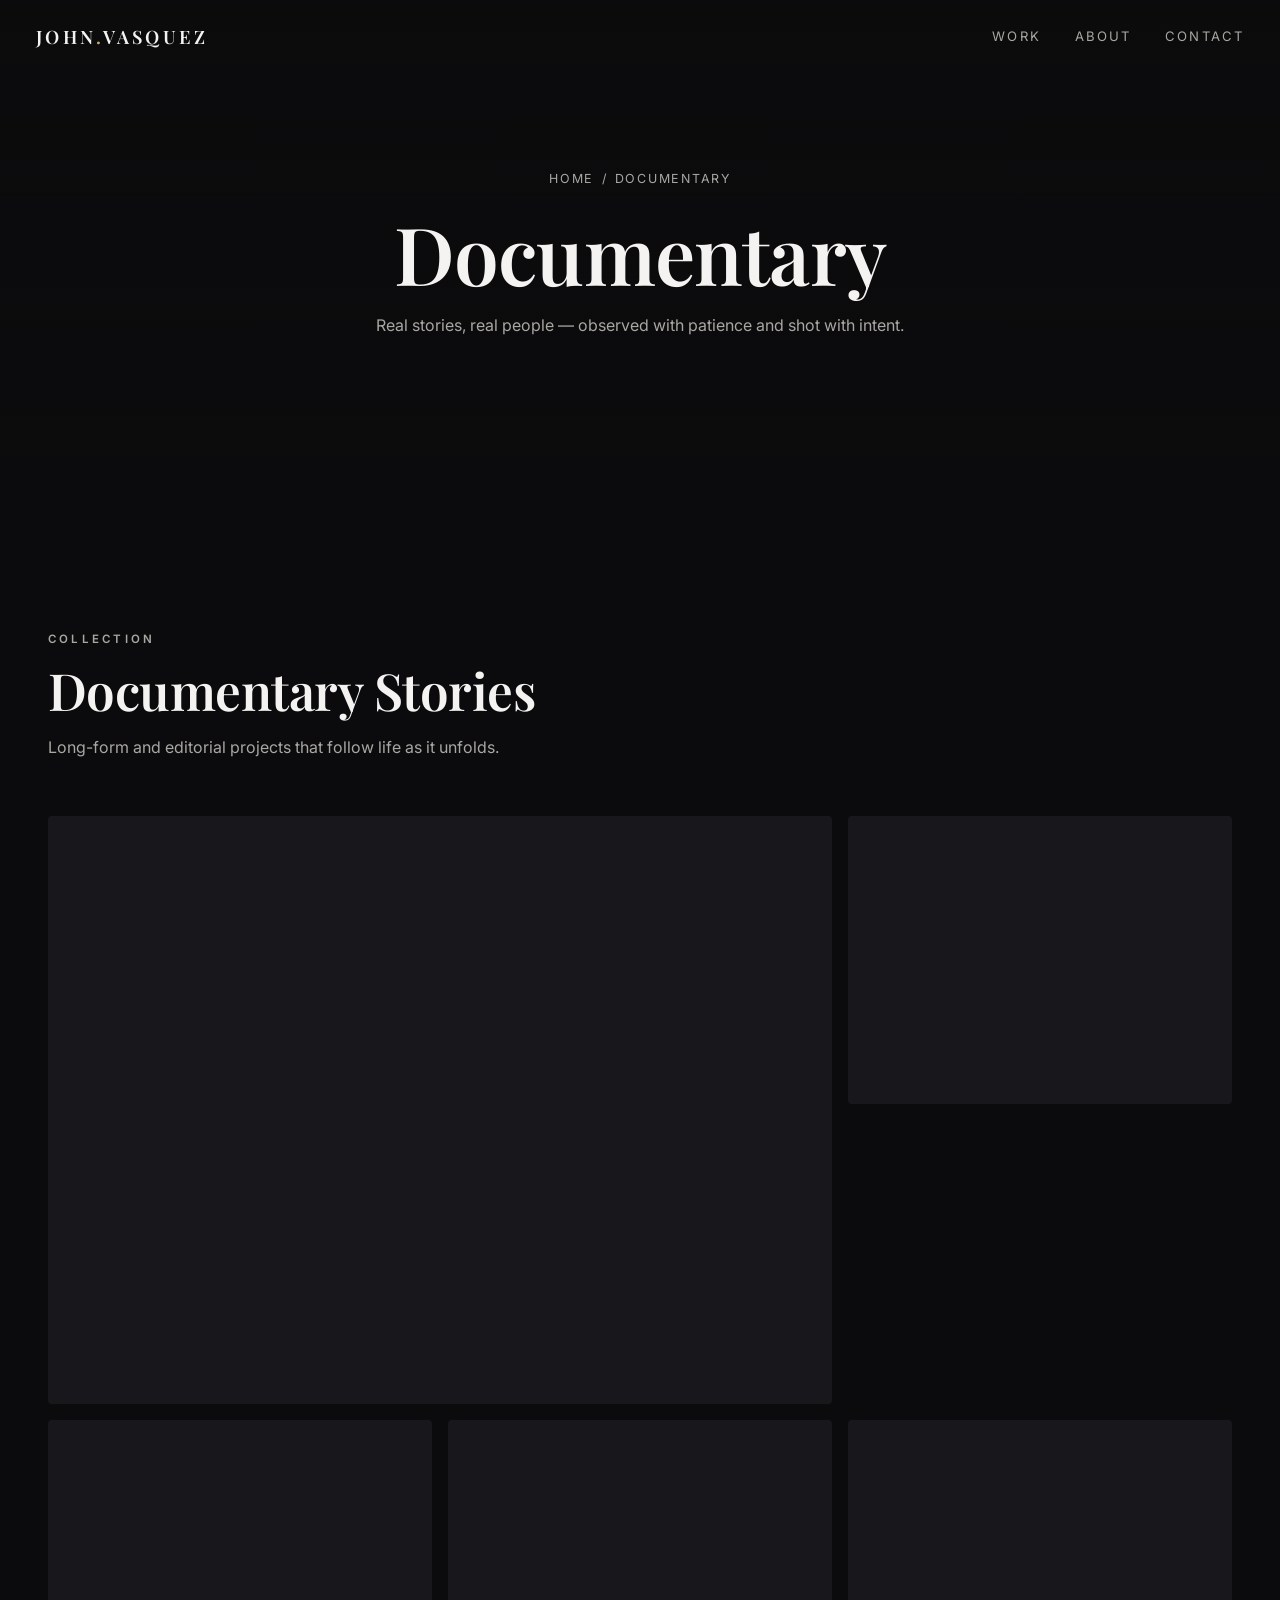
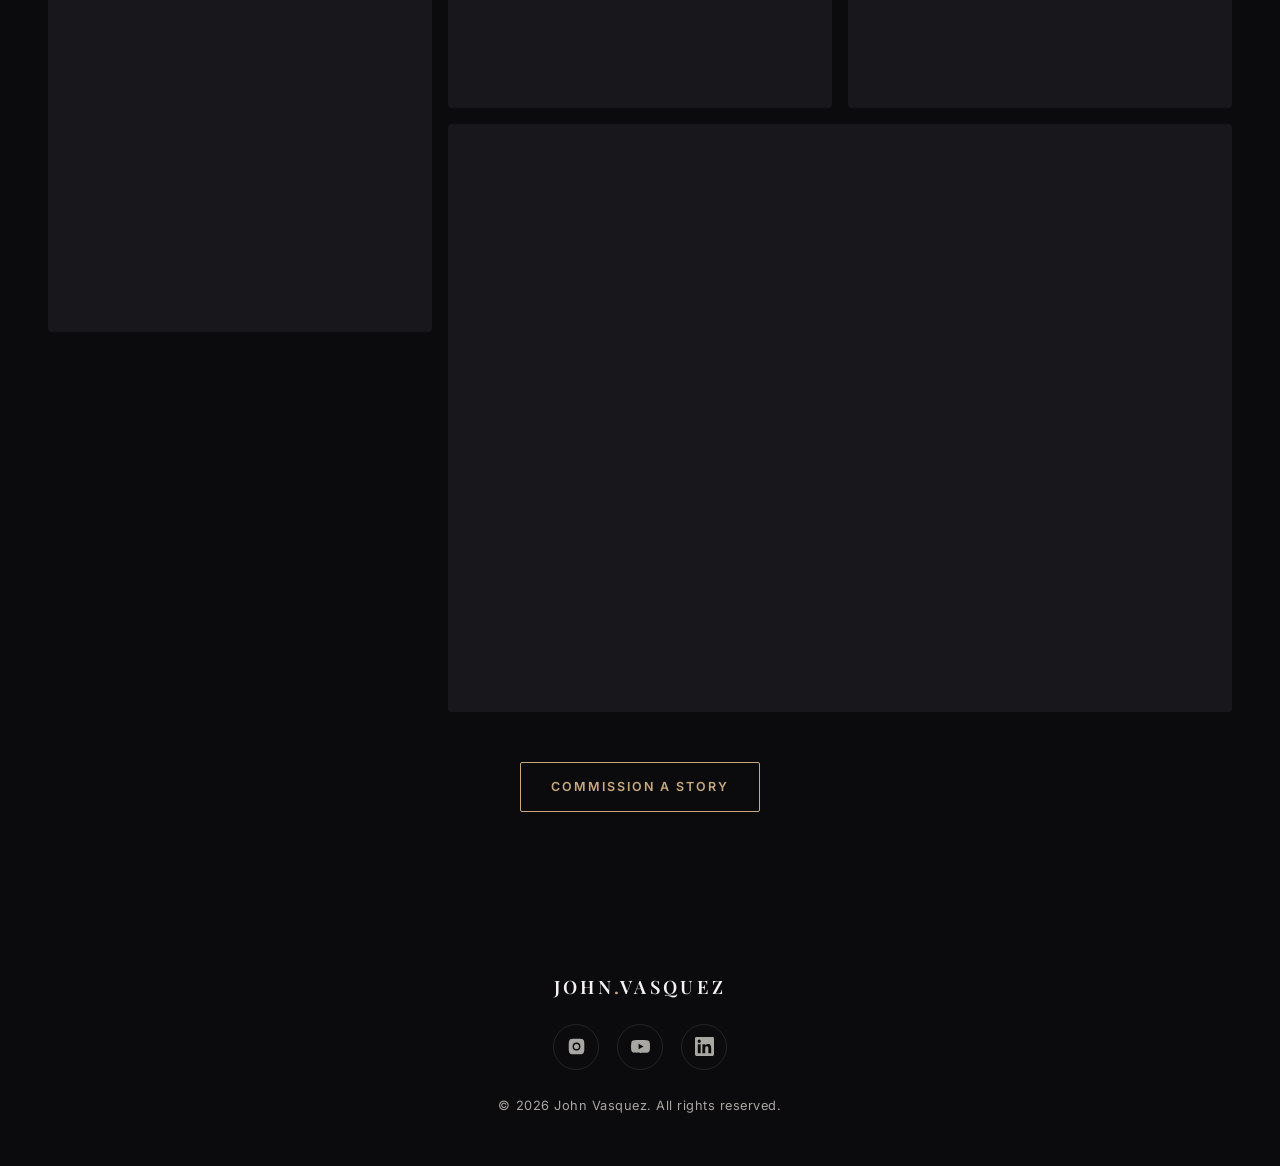
==== documentary.html @ 88e48424 "Home page and categories added. All with place holder images and videos" ====
<!DOCTYPE html>
<html lang="en">
<head>
  <meta charset="UTF-8">
  <meta name="viewport" content="width=device-width, initial-scale=1.0">
  <title>Documentary — John Vasquez</title>
  <meta name="description" content="Documentary photography &amp; film by John Vasquez — real stories, real people.">
  <link rel="preconnect" href="https://fonts.googleapis.com">
  <link rel="preconnect" href="https://fonts.gstatic.com" crossorigin>
  <link href="https://fonts.googleapis.com/css2?family=Playfair+Display:wght@500;600;700&family=Inter:wght@400;500;600&display=swap" rel="stylesheet">
  <link rel="stylesheet" href="styles.css">
</head>
<body>

  <header class="site-header">
    <a href="index.html" class="brand">John<span>.</span>Vasquez</a>
    <button class="nav-toggle" aria-label="Menu" aria-expanded="false"><span></span><span></span><span></span></button>
    <nav class="nav">
      <a href="index.html#work">Work</a>
      <a href="index.html#about">About</a>
      <a href="index.html#contact">Contact</a>
    </nav>
  </header>

  <section class="page-hero">
    <div class="page-hero__media" style="background-image:url('https://picsum.photos/seed/jv-doc-hero/1920/1080');"></div>
    <div class="page-hero__inner">
      <span class="breadcrumb"><a href="index.html">Home</a> / Documentary</span>
      <h1>Documentary</h1>
      <p>Real stories, real people — observed with patience and shot with intent.</p>
    </div>
  </section>

  <section class="section">
    <div class="container">
      <div class="section-head reveal">
        <p class="eyebrow">Collection</p>
        <h2>Documentary Stories</h2>
        <p>Long-form and editorial projects that follow life as it unfolds.</p>
      </div>
      <div class="work-grid reveal">
        <div class="work-item wide" data-lightbox="https://picsum.photos/seed/jv-d1/1600/900" data-caption="Placeholder image">
          <div class="work-item__img" style="background-image:url('https://picsum.photos/seed/jv-d1/1200/700');"></div>
          <div class="work-item__cap"><span>Series</span><h4>Makers of the Coast</h4></div>
        </div>
        <div class="work-item" data-lightbox="https://picsum.photos/seed/jv-d2/1200/900" data-caption="Placeholder image">
          <div class="work-item__img" style="background-image:url('https://picsum.photos/seed/jv-d2/800/600');"></div>
          <div class="work-item__cap"><span>Portrait</span><h4>The Fisherman</h4></div>
        </div>
        <div class="work-item tall" data-lightbox="https://picsum.photos/seed/jv-d3/900/1200" data-caption="Placeholder image">
          <div class="work-item__img" style="background-image:url('https://picsum.photos/seed/jv-d3/700/1000');"></div>
          <div class="work-item__cap"><span>Field</span><h4>One Year on the Trail</h4></div>
        </div>
        <div class="work-item" data-lightbox="https://picsum.photos/seed/jv-d4/1200/900" data-caption="Placeholder image">
          <div class="work-item__img" style="background-image:url('https://picsum.photos/seed/jv-d4/800/600');"></div>
          <div class="work-item__cap"><span>Story</span><h4>Night Shift</h4></div>
        </div>
        <div class="work-item" data-lightbox="https://picsum.photos/seed/jv-d5/1200/900" data-caption="Placeholder image">
          <div class="work-item__img" style="background-image:url('https://picsum.photos/seed/jv-d5/800/600');"></div>
          <div class="work-item__cap"><span>Community</span><h4>The Market</h4></div>
        </div>
        <div class="work-item wide" data-lightbox="https://picsum.photos/seed/jv-d6/1600/900" data-caption="Placeholder image">
          <div class="work-item__img" style="background-image:url('https://picsum.photos/seed/jv-d6/1200/700');"></div>
          <div class="work-item__cap"><span>Film</span><h4>Crossing</h4></div>
        </div>
      </div>
      <div style="text-align:center;margin-top:50px;" class="reveal">
        <a href="index.html#contact" class="btn">Commission a Story</a>
      </div>
    </div>
  </section>

  <footer class="site-footer">
    <div class="container">
      <a href="index.html" class="brand">John<span>.</span>Vasquez</a>
      <nav class="socials">
        <a href="#" aria-label="Instagram"><svg viewBox="0 0 24 24"><path d="M12 2.2c3.2 0 3.6 0 4.9.07 1.17.05 1.8.25 2.23.41.56.22.96.48 1.38.9.42.42.68.82.9 1.38.16.42.36 1.06.41 2.23.06 1.27.07 1.65.07 4.85s0 3.58-.07 4.85c-.05 1.17-.25 1.8-.41 2.23-.22.56-.48.96-.9 1.38-.42.42-.82.68-1.38.9-.42.16-1.06.36-2.23.41-1.27.06-1.65.07-4.85.07s-3.58 0-4.85-.07c-1.17-.05-1.8-.25-2.23-.41a3.7 3.7 0 0 1-1.38-.9 3.7 3.7 0 0 1-.9-1.38c-.16-.42-.36-1.06-.41-2.23C2.21 15.58 2.2 15.2 2.2 12s0-3.58.07-4.85c.05-1.17.25-1.8.41-2.23.22-.56.48-.96.9-1.38.42-.42.82-.68 1.38-.9.42-.16 1.06-.36 2.23-.41C8.42 2.21 8.8 2.2 12 2.2zm0 4.86A4.94 4.94 0 1 0 16.94 12 4.94 4.94 0 0 0 12 7.06zm0 8.15A3.21 3.21 0 1 1 15.21 12 3.21 3.21 0 0 1 12 15.21zm6.29-8.35a1.15 1.15 0 1 1-1.15-1.15 1.15 1.15 0 0 1 1.15 1.15z"/></svg></a>
        <a href="#" aria-label="YouTube"><svg viewBox="0 0 24 24"><path d="M23.5 6.5a3 3 0 0 0-2.12-2.12C19.5 3.9 12 3.9 12 3.9s-7.5 0-9.38.48A3 3 0 0 0 .5 6.5 31.3 31.3 0 0 0 0 12a31.3 31.3 0 0 0 .5 5.5 3 3 0 0 0 2.12 2.12C4.5 20.1 12 20.1 12 20.1s7.5 0 9.38-.48a3 3 0 0 0 2.12-2.12A31.3 31.3 0 0 0 24 12a31.3 31.3 0 0 0-.5-5.5zM9.6 15.6V8.4l6.2 3.6z"/></svg></a>
        <a href="#" aria-label="LinkedIn"><svg viewBox="0 0 24 24"><path d="M20.45 20.45h-3.56v-5.57c0-1.33-.02-3.04-1.85-3.04-1.85 0-2.14 1.45-2.14 2.94v5.67H9.35V9h3.42v1.56h.05c.48-.9 1.64-1.85 3.37-1.85 3.6 0 4.27 2.37 4.27 5.46v6.28zM5.34 7.43a2.06 2.06 0 1 1 0-4.13 2.06 2.06 0 0 1 0 4.13zM7.12 20.45H3.55V9h3.57v11.45zM22.22 0H1.77C.8 0 0 .78 0 1.74v20.52C0 23.22.8 24 1.77 24h20.45c.98 0 1.78-.78 1.78-1.74V1.74C24 .78 23.2 0 22.22 0z"/></svg></a>
      </nav>
      <p class="copy">© <span data-year>2026</span> John Vasquez. All rights reserved.</p>
    </div>
  </footer>

  <div class="lightbox" aria-hidden="true">
    <button class="lightbox__close" aria-label="Close">&times;</button>
    <div class="lightbox__inner">
      <img class="lightbox__media" src="" alt="Preview">
      <p class="lightbox__cap"></p>
    </div>
  </div>

  <script src="script.js"></script>
</body>
</html>
---- styles.css ----
/* ===========================================================
   John Vasquez — Photographer & Filmmaker
   Shared stylesheet (dark cinematic theme)
   =========================================================== */

:root {
  --bg:        #0b0b0d;
  --bg-soft:   #141417;
  --bg-card:   #18181c;
  --line:      rgba(255, 255, 255, 0.10);
  --text:      #f4f3f1;
  --muted:     #a9a7a2;
  --accent:    #c8a97e;   /* warm gold */
  --accent-2:  #e8d8bf;
  --maxw:      1240px;
  --ease:      cubic-bezier(0.22, 1, 0.36, 1);
}

* { margin: 0; padding: 0; box-sizing: border-box; }

html { scroll-behavior: smooth; }

body {
  background: var(--bg);
  color: var(--text);
  font-family: "Inter", system-ui, -apple-system, "Segoe UI", sans-serif;
  font-size: 16px;
  line-height: 1.6;
  -webkit-font-smoothing: antialiased;
  overflow-x: hidden;
}

h1, h2, h3, h4 {
  font-family: "Playfair Display", Georgia, serif;
  font-weight: 600;
  line-height: 1.1;
  letter-spacing: -0.01em;
}

a { color: inherit; text-decoration: none; }
img { display: block; max-width: 100%; }

.container {
  width: 100%;
  max-width: var(--maxw);
  margin: 0 auto;
  padding: 0 28px;
}

.eyebrow {
  font-family: "Inter", sans-serif;
  text-transform: uppercase;
  letter-spacing: 0.28em;
  font-size: 0.72rem;
  font-weight: 600;
  color: var(--accent);
}

.section { padding: 110px 0; }
.section--tight { padding: 70px 0; }

/* ---------- Header / Nav ---------- */
.site-header {
  position: fixed;
  inset: 0 0 auto 0;
  z-index: 100;
  display: flex;
  align-items: center;
  justify-content: space-between;
  padding: 22px 36px;
  transition: background 0.4s var(--ease), padding 0.4s var(--ease), border-color 0.4s var(--ease);
  border-bottom: 1px solid transparent;
}
.site-header.scrolled {
  background: rgba(11, 11, 13, 0.82);
  backdrop-filter: blur(12px);
  padding: 14px 36px;
  border-bottom: 1px solid var(--line);
}
.brand {
  font-family: "Playfair Display", serif;
  font-size: 1.15rem;
  font-weight: 600;
  letter-spacing: 0.18em;
  text-transform: uppercase;
}
.brand span { color: var(--accent); }
.nav { display: flex; align-items: center; gap: 34px; }
.nav a {
  font-size: 0.82rem;
  text-transform: uppercase;
  letter-spacing: 0.16em;
  color: var(--muted);
  transition: color 0.25s var(--ease);
}
.nav a:hover { color: var(--text); }

.nav-toggle {
  display: none;
  background: none;
  border: 0;
  cursor: pointer;
  width: 30px;
  height: 22px;
  position: relative;
}
.nav-toggle span {
  position: absolute;
  left: 0;
  width: 100%;
  height: 2px;
  background: var(--text);
  transition: transform 0.3s var(--ease), opacity 0.3s var(--ease);
}
.nav-toggle span:nth-child(1) { top: 0; }
.nav-toggle span:nth-child(2) { top: 10px; }
.nav-toggle span:nth-child(3) { top: 20px; }
.nav-toggle.open span:nth-child(1) { transform: translateY(10px) rotate(45deg); }
.nav-toggle.open span:nth-child(2) { opacity: 0; }
.nav-toggle.open span:nth-child(3) { transform: translateY(-10px) rotate(-45deg); }

/* ---------- Buttons ---------- */
.btn {
  display: inline-flex;
  align-items: center;
  gap: 10px;
  padding: 14px 30px;
  border: 1px solid var(--accent);
  color: var(--accent);
  text-transform: uppercase;
  letter-spacing: 0.16em;
  font-size: 0.78rem;
  font-weight: 600;
  border-radius: 2px;
  transition: background 0.3s var(--ease), color 0.3s var(--ease);
}
.btn:hover { background: var(--accent); color: #0b0b0d; }

.link-arrow {
  display: inline-flex;
  align-items: center;
  gap: 8px;
  color: var(--accent);
  font-size: 0.8rem;
  text-transform: uppercase;
  letter-spacing: 0.16em;
  font-weight: 600;
}
.link-arrow span { transition: transform 0.3s var(--ease); }
.link-arrow:hover span { transform: translateX(6px); }

/* ---------- Hero ---------- */
.hero {
  position: relative;
  height: 100vh;
  min-height: 640px;
  display: flex;
  align-items: center;
  justify-content: center;
  text-align: center;
  overflow: hidden;
}
.hero__media {
  position: absolute;
  inset: 0;
  background-size: cover;
  background-position: center;
  filter: grayscale(15%);
  transform: scale(1.05);
}
.hero__media::after {
  content: "";
  position: absolute;
  inset: 0;
  background: linear-gradient(180deg, rgba(11,11,13,0.55) 0%, rgba(11,11,13,0.35) 40%, rgba(11,11,13,0.92) 100%);
}
.hero__inner { position: relative; z-index: 2; padding: 0 24px; }
.hero__name {
  font-size: clamp(2.8rem, 8vw, 6.5rem);
  letter-spacing: 0.02em;
}
.hero__tagline {
  margin-top: 18px;
  color: var(--muted);
  font-size: clamp(1rem, 2.2vw, 1.35rem);
  letter-spacing: 0.04em;
}
.hero__cta { margin-top: 38px; display: flex; gap: 16px; justify-content: center; flex-wrap: wrap; }

/* play badge for video placeholder */
.play-badge {
  display: inline-flex;
  align-items: center;
  gap: 12px;
  cursor: pointer;
  color: var(--text);
  font-size: 0.8rem;
  letter-spacing: 0.18em;
  text-transform: uppercase;
}
.play-badge .ring {
  width: 56px; height: 56px;
  border: 1px solid rgba(255,255,255,0.5);
  border-radius: 50%;
  display: grid;
  place-items: center;
  transition: background 0.3s var(--ease), border-color 0.3s var(--ease);
}
.play-badge .ring::before {
  content: "";
  border-style: solid;
  border-width: 8px 0 8px 13px;
  border-color: transparent transparent transparent var(--text);
  margin-left: 4px;
}
.play-badge:hover .ring { background: var(--accent); border-color: var(--accent); }

.scroll-hint {
  position: absolute;
  bottom: 28px; left: 50%;
  transform: translateX(-50%);
  z-index: 2;
  color: var(--muted);
  font-size: 0.68rem;
  letter-spacing: 0.3em;
  text-transform: uppercase;
  animation: bob 2.4s var(--ease) infinite;
}
@keyframes bob { 0%,100% { transform: translate(-50%,0); } 50% { transform: translate(-50%,8px); } }

/* placeholder note ribbon */
.placeholder-note {
  background: rgba(200,169,126,0.10);
  border: 1px dashed rgba(200,169,126,0.4);
  color: var(--accent-2);
  font-size: 0.78rem;
  letter-spacing: 0.04em;
  text-align: center;
  padding: 10px 16px;
}

/* ---------- Section heads ---------- */
.section-head { max-width: 720px; margin-bottom: 56px; }
.section-head h2 { font-size: clamp(2rem, 4.5vw, 3.2rem); margin-top: 14px; }
.section-head p { color: var(--muted); margin-top: 16px; }
.section-head--center { margin-left: auto; margin-right: auto; text-align: center; }

/* ---------- Category band (full-width tiles, like reference) ---------- */
.categories {
  display: grid;
  grid-template-columns: repeat(3, 1fr);
  gap: 2px;
}
.cat-card {
  position: relative;
  aspect-ratio: 4 / 3;
  overflow: hidden;
  display: flex;
  align-items: center;
  justify-content: center;
  text-align: center;
}
.cat-card__img {
  position: absolute; inset: 0;
  background-size: cover; background-position: center;
  transition: transform 0.9s var(--ease), filter 0.6s var(--ease);
  filter: grayscale(45%);
}
.cat-card::after {
  content: "";
  position: absolute; inset: 0;
  background: rgba(11,11,13,0.58);
  transition: background 0.5s var(--ease);
}
.cat-card:hover .cat-card__img { transform: scale(1.06); filter: grayscale(0%); }
.cat-card:hover::after { background: rgba(11,11,13,0.32); }
.cat-card__body { position: relative; z-index: 2; padding: 28px; width: 100%; }
.cat-card__body h3 {
  font-family: "Inter", sans-serif;
  text-transform: uppercase;
  letter-spacing: 0.22em;
  font-weight: 600;
  font-size: clamp(1.05rem, 1.9vw, 1.6rem);
}
.cat-card__body p {
  color: var(--accent-2);
  font-size: 0.88rem;
  margin: 12px 0 14px;
  opacity: 0; transform: translateY(8px);
  transition: opacity 0.4s var(--ease), transform 0.4s var(--ease);
}
.cat-card__body .link-arrow {
  opacity: 0; transform: translateY(8px);
  transition: opacity 0.4s var(--ease) 0.05s, transform 0.4s var(--ease) 0.05s;
}
.cat-card:hover .cat-card__body p,
.cat-card:hover .cat-card__body .link-arrow { opacity: 1; transform: none; }

/* ---------- Work grid ---------- */
.work-grid {
  display: grid;
  grid-template-columns: repeat(12, 1fr);
  gap: 16px;
}
.work-item {
  position: relative;
  overflow: hidden;
  border-radius: 4px;
  background: var(--bg-card);
  grid-column: span 4;
  aspect-ratio: 4 / 3;
  cursor: pointer;
}
.work-item.tall { aspect-ratio: 3 / 4; grid-row: span 2; }
.work-item.wide { grid-column: span 8; }
.work-item__img {
  position: absolute; inset: 0;
  background-size: cover; background-position: center;
  filter: grayscale(40%);
  transition: transform 0.8s var(--ease), filter 0.6s var(--ease);
}
.work-item:hover .work-item__img { transform: scale(1.06); filter: grayscale(0%); }
.work-item::after {
  content: "";
  position: absolute; inset: 0;
  background: linear-gradient(180deg, rgba(11,11,13,0) 45%, rgba(11,11,13,0.85) 100%);
  opacity: 0; transition: opacity 0.4s var(--ease);
}
.work-item:hover::after { opacity: 1; }
.work-item__cap {
  position: absolute; z-index: 2; left: 22px; bottom: 18px; right: 22px;
  opacity: 0; transform: translateY(10px);
  transition: opacity 0.4s var(--ease), transform 0.4s var(--ease);
}
.work-item:hover .work-item__cap { opacity: 1; transform: translateY(0); }
.work-item__cap h4 { font-size: 1.15rem; }
.work-item__cap span { color: var(--accent); font-size: 0.72rem; text-transform: uppercase; letter-spacing: 0.18em; }

/* vertical (social) variant */
.reels-grid { display: grid; grid-template-columns: repeat(4, 1fr); gap: 16px; }
.reel { position: relative; aspect-ratio: 9/16; border-radius: 4px; overflow: hidden; background: var(--bg-card); cursor: pointer; }
.reel__img { position: absolute; inset: 0; background-size: cover; background-position: center; filter: grayscale(35%); transition: transform 0.8s var(--ease), filter .6s var(--ease); }
.reel:hover .reel__img { transform: scale(1.06); filter: grayscale(0%); }
.reel__play { position: absolute; inset: 0; display: grid; place-items: center; z-index: 2; }
.reel__play::before {
  content:""; width: 46px; height: 46px; border-radius: 50%;
  background: rgba(11,11,13,0.5); border: 1px solid rgba(255,255,255,0.6);
  backdrop-filter: blur(2px);
}
.reel__play::after {
  content:""; position:absolute;
  border-style: solid; border-width: 7px 0 7px 11px;
  border-color: transparent transparent transparent #fff; margin-left: 4px;
}

/* ---------- About ---------- */
.about { display: grid; grid-template-columns: 1.1fr 0.9fr; gap: 60px; align-items: center; }
.about__img { aspect-ratio: 4/5; border-radius: 4px; background-size: cover; background-position: center; filter: grayscale(25%); }
.about p { color: var(--muted); margin-top: 18px; }
.stats { display: flex; gap: 44px; margin-top: 34px; flex-wrap: wrap; }
.stat strong { font-family: "Playfair Display", serif; font-size: 2.2rem; color: var(--text); display: block; }
.stat span { color: var(--muted); font-size: 0.8rem; text-transform: uppercase; letter-spacing: 0.14em; }

/* ---------- Contact ---------- */
.contact { text-align: center; background: var(--bg-soft); border-top: 1px solid var(--line); border-bottom: 1px solid var(--line); }
.contact h2 { font-size: clamp(2.4rem, 6vw, 4.5rem); }
.contact p { color: var(--muted); margin: 18px auto 34px; max-width: 540px; }

/* ---------- Socials ---------- */
.socials { display: flex; gap: 18px; justify-content: center; align-items: center; }
.socials a {
  width: 46px; height: 46px;
  border: 1px solid var(--line);
  border-radius: 50%;
  display: grid; place-items: center;
  color: var(--muted);
  transition: color 0.3s var(--ease), border-color 0.3s var(--ease), transform 0.3s var(--ease);
}
.socials a:hover { color: var(--accent); border-color: var(--accent); transform: translateY(-3px); }
.socials svg { width: 19px; height: 19px; fill: currentColor; }

/* ---------- Footer ---------- */
.site-footer { padding: 50px 0; text-align: center; }
.site-footer .brand { display: inline-block; margin-bottom: 22px; }
.site-footer .copy { color: var(--muted); font-size: 0.8rem; margin-top: 26px; letter-spacing: 0.04em; }

/* ---------- Page hero (category pages) ---------- */
.page-hero {
  position: relative;
  height: 56vh; min-height: 380px;
  display: flex; align-items: center; justify-content: center; text-align: center;
  overflow: hidden;
}
.page-hero__media { position: absolute; inset: 0; background-size: cover; background-position: center; filter: grayscale(35%); }
.page-hero__media::after { content:""; position:absolute; inset:0; background: linear-gradient(180deg, rgba(11,11,13,0.55), rgba(11,11,13,0.9)); }
.page-hero__inner { position: relative; z-index: 2; padding: 0 24px; }
.page-hero h1 { font-size: clamp(2.6rem, 7vw, 5rem); margin-top: 12px; }
.page-hero p { color: var(--muted); margin-top: 16px; max-width: 560px; }
.breadcrumb { display:inline-flex; gap: 8px; color: var(--muted); font-size: 0.78rem; letter-spacing: 0.14em; text-transform: uppercase; margin-bottom: 8px; }
.breadcrumb a:hover { color: var(--accent); }

/* ---------- Lightbox ---------- */
.lightbox {
  position: fixed; inset: 0; z-index: 200;
  background: rgba(7,7,9,0.94);
  display: none; align-items: center; justify-content: center;
  padding: 40px;
}
.lightbox.open { display: flex; }
.lightbox__inner { max-width: 1100px; width: 100%; text-align: center; }
.lightbox__media { width: 100%; max-height: 78vh; object-fit: contain; border-radius: 4px; }
.lightbox__cap { color: var(--muted); margin-top: 16px; font-size: 0.85rem; letter-spacing: 0.08em; }
.lightbox__close { position: absolute; top: 26px; right: 32px; background: none; border: 0; color: #fff; font-size: 2rem; cursor: pointer; line-height: 1; }

/* ---------- Scroll reveal ---------- */
.reveal { opacity: 0; transform: translateY(28px); transition: opacity 0.8s var(--ease), transform 0.8s var(--ease); }
.reveal.in { opacity: 1; transform: none; }

/* ---------- Responsive ---------- */
@media (max-width: 900px) {
  .nav {
    position: fixed; inset: 0 0 0 auto;
    width: min(78vw, 320px);
    background: var(--bg-soft);
    border-left: 1px solid var(--line);
    flex-direction: column;
    align-items: flex-start;
    justify-content: center;
    gap: 26px;
    padding: 0 40px;
    transform: translateX(100%);
    transition: transform 0.4s var(--ease);
  }
  .nav.open { transform: translateX(0); }
  .nav a { font-size: 1rem; }
  .nav-toggle { display: block; z-index: 101; }
  .categories { grid-template-columns: 1fr; }
  .about { grid-template-columns: 1fr; gap: 36px; }
  .work-item.wide { grid-column: span 12; }
  .work-item { grid-column: span 6; }
  .reels-grid { grid-template-columns: repeat(2, 1fr); }
  .section { padding: 80px 0; }
  .site-header, .site-header.scrolled { padding-left: 20px; padding-right: 20px; }
}
@media (max-width: 540px) {
  .work-item, .work-item.tall { grid-column: span 12; grid-row: auto; aspect-ratio: 4/3; }
  .reels-grid { grid-template-columns: repeat(2, 1fr); }
  .container { padding: 0 20px; }
}
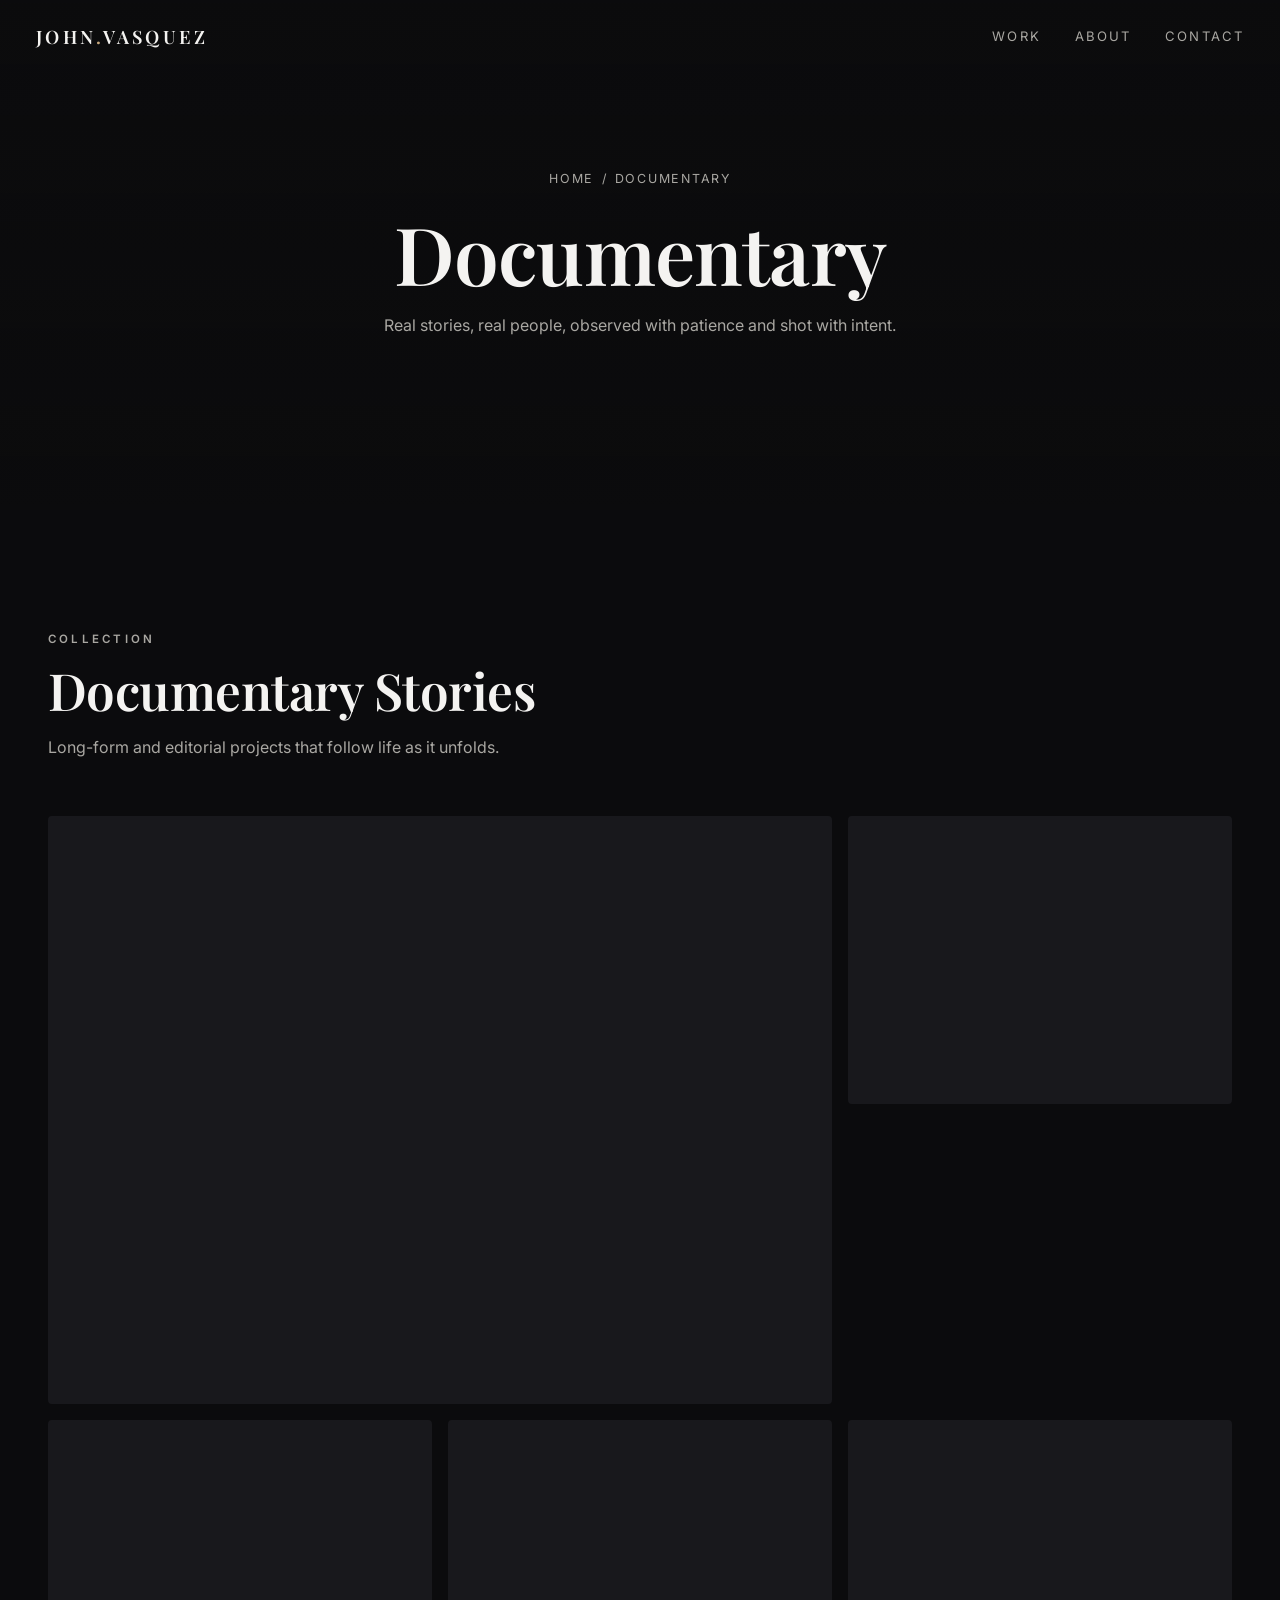
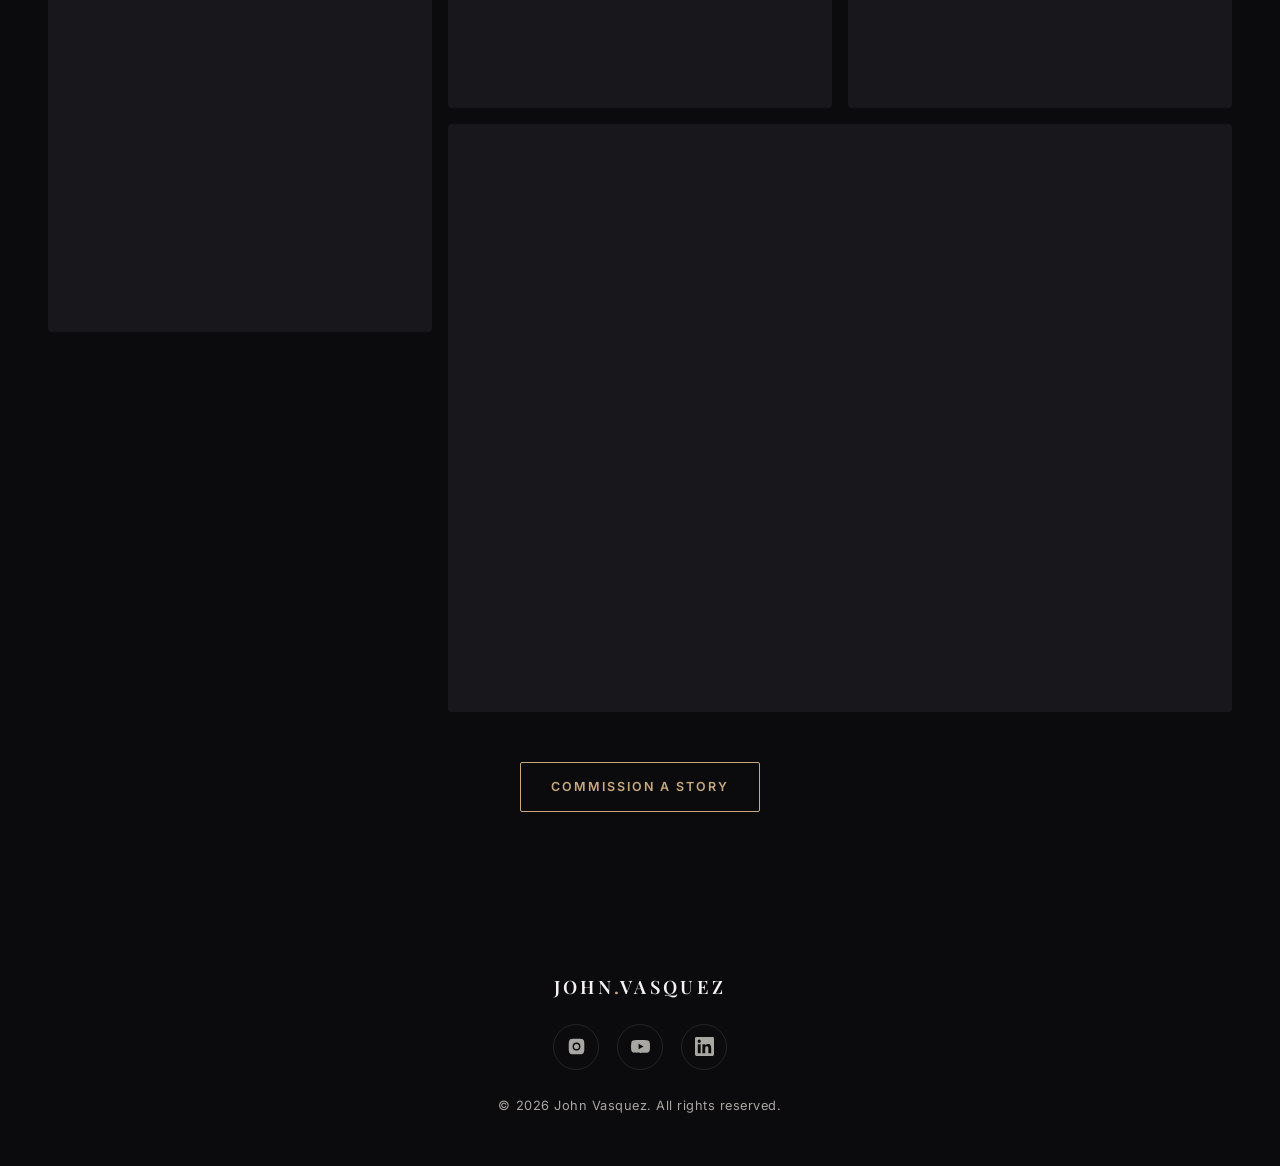
==== commit b9c80826: "Minor Big Fix" ====
--- a/documentary.html
+++ b/documentary.html
@@ -3,8 +3,8 @@
 <head>
   <meta charset="UTF-8">
   <meta name="viewport" content="width=device-width, initial-scale=1.0">
-  <title>Documentary — John Vasquez</title>
-  <meta name="description" content="Documentary photography &amp; film by John Vasquez — real stories, real people.">
+  <title>Documentary | John Vasquez</title>
+  <meta name="description" content="Documentary photography &amp; film by John Vasquez. Real stories, real people.">
   <link rel="preconnect" href="https://fonts.googleapis.com">
   <link rel="preconnect" href="https://fonts.gstatic.com" crossorigin>
   <link href="https://fonts.googleapis.com/css2?family=Playfair+Display:wght@500;600;700&family=Inter:wght@400;500;600&display=swap" rel="stylesheet">
@@ -27,7 +27,7 @@
     <div class="page-hero__inner">
       <span class="breadcrumb"><a href="index.html">Home</a> / Documentary</span>
       <h1>Documentary</h1>
-      <p>Real stories, real people — observed with patience and shot with intent.</p>
+      <p>Real stories, real people, observed with patience and shot with intent.</p>
     </div>
   </section>
 
--- a/styles.css
+++ b/styles.css
@@ -1,5 +1,5 @@
 /* ===========================================================
-   John Vasquez — Photographer & Filmmaker
+   John Vasquez | Photographer & Filmmaker
    Shared stylesheet (dark cinematic theme)
    =========================================================== */
 
